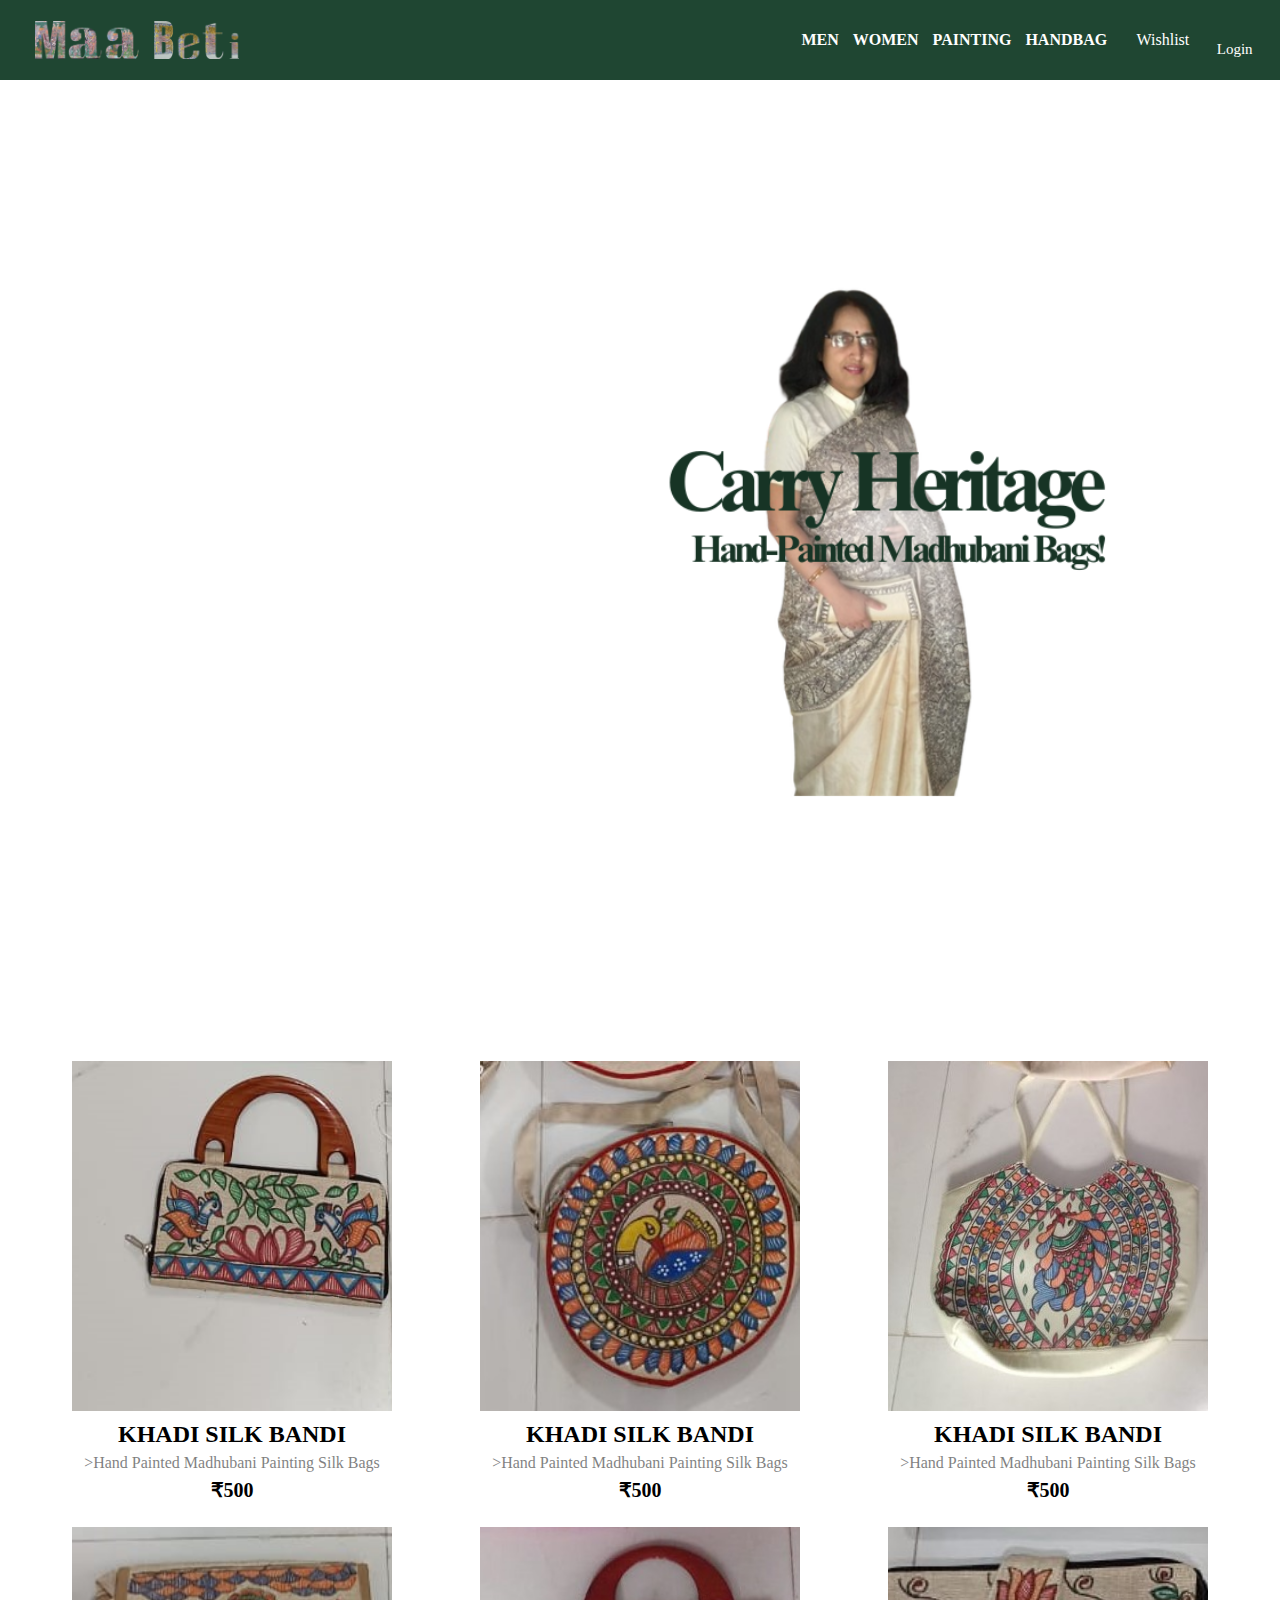
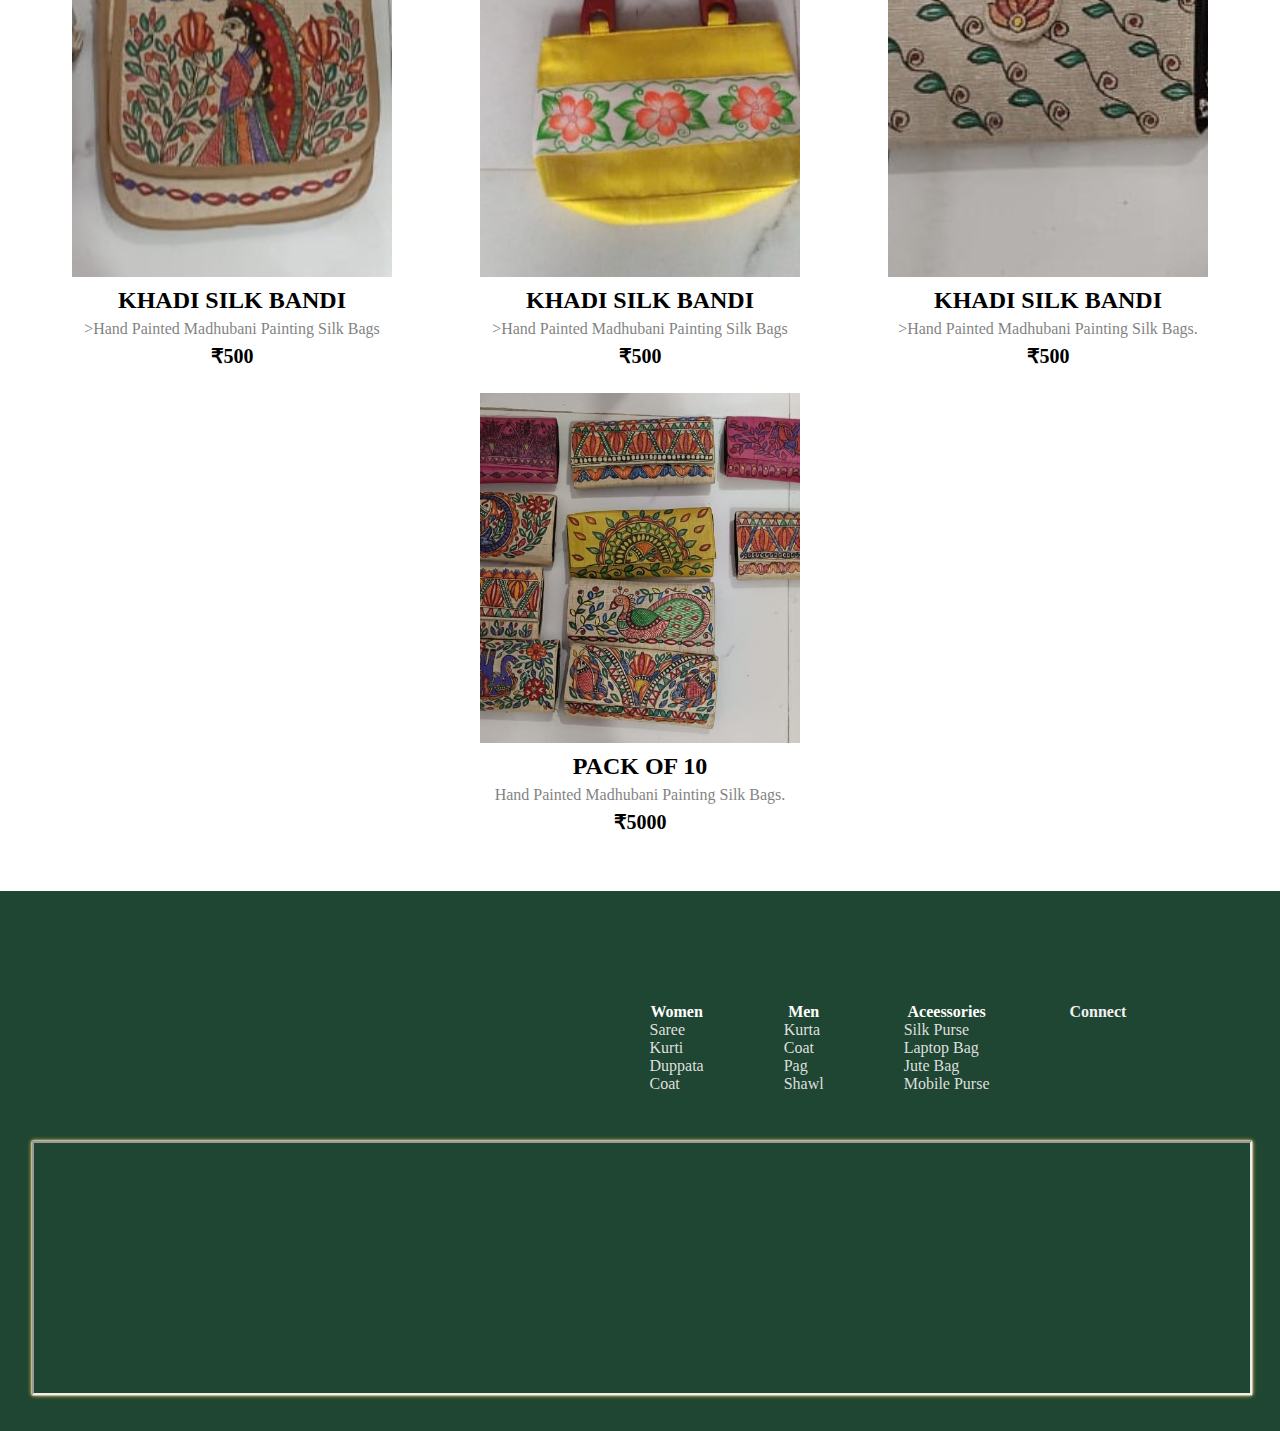
==== Maa Beti/bag.html @ bf605cb2 "adding to the repo" ====
<!DOCTYPE html>
<html lang="en">

<head>
    <meta charset="UTF-8">
    <meta name="viewport" content="width=device-width, initial-scale=1.0">
    <title>Bag Section</title>
    <link rel="stylesheet" href="https://cdnjs.cloudflare.com/ajax/libs/font-awesome/6.5.1/css/all.min.css"
        integrity="sha512-DTOQO9RWCH3ppGqcWaEA1BIZOC6xxalwEsw9c2QQeAIftl+Vegovlnee1c9QX4TctnWMn13TZye+giMm8e2LwA=="
        crossorigin="anonymous" referrerpolicy="no-referrer" />

    <link rel="stylesheet" href="st.css">
    <link rel="stylesheet" href="women.css">
</head>
<header>
    <div class="nav">
        <div class="n-logo">
            <a href="index.html">
                <div class="logo"></div>
            </a>
        </div>
        <div class="n-search border">
            <!-- <input class="ss" placeholder="Search Item" value="">
            <a href="" style="text-decoration: none;">
                <button class="search ser">
                    <i id="direct" class="fa-solid fa-magnifying-glass"></i>
                </button>
            </a> -->
        </div>
        <div class="n-menU">
            <div class="dropdown dropdown-1">
                <a href="Men.html" style="text-decoration: none;">
                    <p>MEN</p>
                </a>
                <div class="dropdown-content">
                    <a href="#bandi-section">BANDI</a>
                    <a href="#kurta-section">KURTA</a>
                    <a href="#shawl-pag-section">SHAWL & PAG</a>
                </div>
            </div>
            <div class="dropdown dropdown-4">
                <a href="Women.html" style="text-decoration: none;">
                    <p>WOMEN</p>
                </a>
                <div class="dropdown-content">
                    <a href="Women.html">SAREE</a>
                    <a href="Women.html">KURTI</a>
                    <a href="Women.html">DUPPATA</a>
                    <a href="Women.html">BANDI & COAT</a>
                </div>
            </div>
            <div class="dropdown dropdown-2">

                <a href="painting.html" style="text-decoration: none;">
                    <p>PAINTING</p>
                </a>
                <!-- <div class="dropdown-content">
                    <a href="#">CLOTH</a>
                    <a href="#">PAPER</a>
                    <a href="#">CUSTOMIZE</a>
                </div> -->
            </div>
            <div class="dropdown dropdown-3">
                <a href="bag.html" style="text-decoration: none;">
                    <p>HANDBAG</p>
                </a>
                <!-- <div class="dropdown-content">
                    <a href="#">PURSE</a>
                    <a href="#">UNISEX</a>
                    <a href="#">SILK PURSE</a>
                    <a href="#">JUTE PURSE</a>
                </div> -->
            </div>

        </div>

        <div class="wishlisttt">
            <a id="islog" href="Wishlist.html" style="text-decoration: none; color:white;">
                <i class="fa-solid fa-cart-shopping"></i>
                <p>Wishlist</p>
            </a>
        </div>

        <div class="log" id="profile-section">
            <!-- <a href="login.html" style="text-decoration: none; color:white;">
                <i class="fa-solid fa-user"></i>
                <p>Profile</p>
            </a> -->
        </div>
    </div>

    <div class="bor"></div>
</header>

<!-- <div class="bag_container">
    <div class="slider-bag_image">
        <img src="images/image1-2.png" height="100%" alt="bag1" />
    </div>
    <div class="bag_description">
        <h1 class="bag_heading">Carry Heritage</h1>
        <h4 class="bag_SubHeading">Hand-Painted Madhubani Bags!</h4>
    </div>
</div> -->

<div class="main-image">
    <img class="mySlides" src="images/Slider/slider20.png" style="width: fit-content; height:100%;
     margin-left:20rem;">
</div>

<body>
    <h2 class="ourHeadingg"></h2>

    <div class="product-container">
        <div class="product-card">
            <div class="product-image">
                <img src="images/Bags/bag17.jpg" class="product-thumb" alt="">
                <button class="card-btn butt" id="13">add to whislist</button>
            </div>
            <div class="product-info">
                <h2 class="product-brand">Khadi Silk Bandi</h2>
                <p class="product-short-des">>Hand Painted Madhubani Painting Silk Bags</p>
                <span class="price">₹500</span>
            </div>
        </div>
        <div class="product-card">
            <div class="product-image">
                <img src="images/Bags/bag16.jpg" class="product-thumb" alt="">
                <button class="card-btn butt" id="14">add to whislist</button>
            </div>
            <div class="product-info">
                <h2 class="product-brand">Khadi Silk Bandi</h2>
                <p class="product-short-des">>Hand Painted Madhubani Painting Silk Bags</p>
                <span class="price">₹500</span>
            </div>
        </div>
        <div class="product-card">
            <div class="product-image">
                <img src="images/Bags/bag3.jpg" class="product-thumb" alt="">
                <button class="card-btn butt" id="15">add to whislist</button>
            </div>
            <div class="product-info">
                <h2 class="product-brand">Khadi Silk Bandi</h2>
                <p class="product-short-des">>Hand Painted Madhubani Painting Silk Bags</p>
                <span class="price">₹500</span>
            </div>
        </div>
        <div class="product-card">
            <div class="product-image">
                <img src="images/Bags/bag13.jpg" class="product-thumb" alt="">
                <button class="card-btn butt" id="16">add to whislist</button>
            </div>
            <div class="product-info">
                <h2 class="product-brand">Khadi Silk Bandi</h2>
                <p class="product-short-des">>Hand Painted Madhubani Painting Silk Bags</p>
                <span class="price">₹500</span>
            </div>
        </div>
        <div class="product-card">
            <div class="product-image">
                <img src="images/Bags/bag14.jpg" class="product-thumb" alt="">
                <button class="card-btn butt" id="17">add to whislist</button>
            </div>
            <div class="product-info">
                <h2 class="product-brand">Khadi Silk Bandi</h2>
                <p class="product-short-des">>Hand Painted Madhubani Painting Silk Bags</p>
                <span class="price">₹500</span>
            </div>
        </div>
        <div class="product-card">
            <div class="product-image">
                <img src="images/Bags/bag5.jpg" class="product-thumb" alt="">
                <button class="card-btn butt" id="18">add to whislist</button>
            </div>
            <div class="product-info">
                <h2 class="product-brand">Khadi Silk Bandi</h2>
                <p class="product-short-des">>Hand Painted Madhubani Painting Silk Bags.</p>
                <span class="price">₹500</span>
            </div>
        </div>
        <div class="product-card">
            <div class="product-image">
                <img src="images/Bags/bag11.jpg" class="product-thumb" alt="">
                <button class="card-btn butt" id="19">add to whislist</button>
            </div>
            <div class="product-info">
                <h2 class="product-brand">Pack of 10</h2>
                <p class="product-short-des">Hand Painted Madhubani Painting Silk Bags.</p>
                <span class="price">₹5000</span>
            </div>
        </div>
    </div>
    <script src="script.js"></script>
    <script src="wish.js"></script>
</body>

<footer>
    <div class="fo">
        <div class="foo-products">
            <div class="foo-p-women">
                <a href="Women.html" style="text-decoration: none; color:white;">
                    <h4>Women</h4>
                    <p>Saree</p>
                    <p>Kurti</p>
                    <p>Duppata</p>
                    <p>Coat</p>
                </a>
            </div>
            <div class="foo-p-men">
                <a href="Men.html" style="text-decoration: none; color:white;">
                    <h4>Men</h4>
                    <p>Kurta</p>
                    <p>Coat</p>
                    <p>Pag</p>
                    <p>Shawl</p>
                </a>
            </div>
            <div class="foo-p-accessories">
                <a href="bag.html" style="text-decoration: none; color:white;">
                    <h4>Aceessories</h4>
                    <p>Silk Purse</p>
                    <p>Laptop Bag</p>
                    <p>Jute Bag</p>
                    <p>Mobile Purse</p>
                </a>
            </div>
        </div>
        <div class="foo-connect">
            <h4>Connect</h4>
            <div class="icon">
                <a color="white" href="https://www.instagram.com/maabetimadhubanipainting/?hl=en">
                    <i class="fa-brands fa-instagram"></i>
                </a>
                <a href="https://jsdl.in/DT-51I2EAA66QM">
                    <i color="white" class="fa-solid fa-phone-volume"></i>
                    <!-- <i color="white" class="fa-regular fa-phone"></i> -->
                </a>
                <a href="https://m.facebook.com/profile.php?id=100010985732887">
                    <i color="white" class="fa-brands fa-facebook"></i>
                </a>
            </div>

        </div>
    </div>
    <iframe
        src="https://www.google.com/maps/embed?pb=!1m18!1m12!1m3!1d1778.7227191213854!2d85.35719507191678!3d23.399555168098885!2m3!1f0!2f0!3f0!3m2!1i1024!2i768!4f13.1!3m3!1m2!1s0x39f4e31cebcba32b%3A0x267e008ab7029c8e!2sMAA%20BETI%20MADHUBANI%20PAINTING%20SHOP!5e0!3m2!1sen!2sin!4v1713613445904!5m2!1sen!2sin"
        width="100%" height="250"
        style="box-shadow: 0 0 1px white, 0 0 2px white, 0 0 4px rgba(255, 199, 78, 0.683), 0 0 5px rgba(255, 199, 78, 0.683);"
        allowfullscreen="" loading="lazy" referrerpolicy="no-referrer-when-downgrade">
    </iframe>

</footer>

</html>
---- Maa Beti/st.css ----
* {
    margin: 0%;
    font-family: 'Times New Roman';
    border: border-box;
    text-align: center;
}

/* body {
    background-color: rgb(235, 235, 235);
} */

.nav {
    background-color: #1f4632;
    height: 80px;
    width: 100%;
    display: flex;
    justify-content: space-evenly;
    align-items: center;
    position: sticky;
}

.n-logo {
    align-items: center;
    margin-left: 0.5rem;
    height: 2.35rem;
    width: 12.7rem;
}

.logo {
    background-image: url("images/Maa_Beti_Logo.png");
    background-size: cover;
    height: 2.35rem;
    width: 12.7rem;

}

.n-search {
    width: 500px;
    display: flex;
    margin: none;
    height: 40px;
}

.ss {
    border-top-left-radius: 4px;
    border-bottom-left-radius: 4px;
    font-size: 17px;
    color: black;
    width: 100%;
    border: transparent;
    padding-left: 1rem;
    text-align: left;
}

.ser {
    background-color: #ffc74eee;
    border-top-right-radius: 4px;
    border-bottom-right-radius: 4px;
    width: 50px;
    border: transparent;
    align-items: center;
    display: flex;
    justify-content: center;
    height: 40px;
}



.ser:hover {
    background-color: rgba(255, 199, 78, 0.683);
}

/* .n-search:hover {
    border: 2px solid rgba(255, 199, 78, 0.934);
    border-radius: 4px;
    cursor: pointer;
} */

.n-menU p {
    display: inline;
    margin-left: 6px;
    color: white;
    padding: 2px;
    font-weight: 700;
}

.n-menU p:hover {
    /* background-color: rgba(255, 199, 78, 0.934); */
    color: rgba(255, 199, 78, 0.934);
    border-radius: 2px;
    cursor: pointer;
}

.dropdown {
    position: relative;
    display: inline-block;

}

.dropdown-content {
    display: none;
    position: absolute;
    background-color: #f1f1f1;
    min-width: 100px;
    box-shadow: 0px 8px 16px 0px rgba(0, 0, 0, 0.2);
    z-index: 1;
    /* text-align: left; */
}

/* Links inside the dropdown */
.dropdown-content a {
    color: black;
    padding: 12px 16px;
    text-decoration: none;
    display: block;
    /* text-align: left; */
}

.dropdown-content a:hover {
    background-color: rgba(255, 199, 78, 0.934);
    /* text-align: left; */
}

/* Show the dropdown menu on hover */
.dropdown:hover .dropdown-content {
    display: block;
    /* text-align: left; */
}



.log {
    color: white;
}

.log i {
    margin-left: 0.8rem;
    justify-content: center;
}

.log p {
    font-size: 15px;
}

.log:hover {
    border: 2px solid rgba(255, 199, 78, 0.683);
    cursor: pointer;
}

.bor {
    height: 1px;
    /* background-color: rgba(255, 199, 78, 0.683); */
}

.mySlides {
    display: none;
    width: 100%;
    height: 100vh;
}

.main-image {
    background-size: 100% 100%;
    height: 100vh;
}

.shop {
    position: relative;
}

.shop-f {
    position: absolute;
    z-index: 2;
}

.shop-b {
    position: relative;
    z-index: 1
}



.ourHeading {
    margin-top: 3rem;
    font-size: 35px;
    color: #1f4632;
    text-shadow: #1f4632;
    padding: 2rem;
}

.product-container {
    display: flex;
    flex-wrap: wrap;
    justify-content: space-evenly;
    gap: 1rem;
}

.product-card {
    flex: 0 0 auto;
    width: 25%;
    height: 450px;
    /* margin-right: 30px; */
}

.product-image {
    position: relative;
    width: 100%;
    height: 350px;
    overflow: hidden;
}

.product-thumb {
    width: 100%;
    height: 350px;
    object-fit: cover;
}

.card-btn {
    position: absolute;
    bottom: 7px;
    left: 50%;
    transform: translateX(-50%);
    padding: 10px;
    width: 90%;
    text-transform: capitalize;
    border: none;
    outline: none;
    background: rgba(255, 199, 78, 0.934);
    border-radius: 5px;
    transition: 0.5s;
    cursor: pointer;
    opacity: 0;
}

.product-card:hover .card-btn {
    opacity: 1;
}

.card-btn:hover {
    background: rgba(255, 199, 78, 0.774);
}

.product-info {
    width: 100%;
    height: 100px;
    padding-top: 10px;
}

.product-brand {
    text-transform: uppercase;
}

.product-short-des {
    width: 100%;
    height: 20px;
    line-height: 20px;
    overflow: hidden;
    opacity: 0.5;
    text-transform: capitalize;
    margin: 5px 0;
}

.price {
    font-weight: 900;
    font-size: 20px;
}


.btn {
    /* padding-left: 3rem;
    padding-right: 3rem; */
    /* border: none; */
    background-color: rgba(255, 199, 78, 0.774);
    font-size: 25px;
    border-radius: 5px;
    border: none;
    padding: 8px;
    width: 10%;
}

.btn:hover {
    border: 1px solid black;
    cursor: pointer;
}

.newSeason {
    margin-top: 3rem;
    margin-bottom: 3rem;
    display: flex;
}

.nsItem {
    padding: 1rem;
    flex: 1;
    background-color: #1f4632;
    color: white;
    display: flex;
    flex-direction: column;
    align-items: center;
    justify-content: center;
    text-align: center;
}

.nsImg {
    width: 100%;
    height: 400px;
}

.nsImg :hover {
    opacity: 90%;
}

.nsTitle {
    font-size: 40px;
}

.nsButton {
    padding: 15px;
    font-weight: 600;
    cursor: pointer;
}

.fo {
    display: flex;
    justify-content: right;
    margin-bottom: 3rem;
    padding-top: 5rem;
    width: 90%;
    gap: 5rem;
}

footer {
    /* clip-path: polygon(0 15%, 100% 0, 100% 100%, 0% 100%); */
    background-color: #1f4632;
    margin-top: 3rem;
    padding: 2rem;
    color: #f1f1f1;
}

.foo-products {
    /* margin-left: 0.3rem; */
    display: flex;
    justify-content: space-between;
    flex-wrap: wrap;
    gap: 5rem;
}

.foo-products p {
    font-size: medium;
    color: rgba(228, 228, 228, 0.995);
    text-align: left;
}


.icon {
    gap: 3rem;
    color: white;
}

.icon i {
    color: white;
}



.PlaceOrder {
    background-color: rgba(255, 199, 78, 0.774);
    font-size: 25px;
    border-radius: 5px;
    border: none;
    padding: 8px;
    width: fit-content;
}

.PlaceOrder:hover {
    border: 1px solid black;
    cursor: pointer;
}
---- Maa Beti/women.css ----
.ourHeadingg {
    margin-top: 1rem;
    margin-left: 3.5rem;
    font-size: 35px;
    color: #1f4632;
    text-shadow: #1f4632;
    padding: 2rem;
    /* text-align: left; */
}

.ourSubHeading {
    margin-left: 3.9rem;
    font-size: 25px;
    padding-left: 2rem;
    padding-bottom: 2rem;
    color: #1f4632;
    text-shadow: #1f4632;
    text-align: left;
    font-weight: 900;
}

.bag_container {
    position: relative;
    margin-top: 2.8rem;
}



.slider-bag_image {
    position: absolute;
    z-index: 0;
    height: 100%;
    width: 100%;
}

.bag_description {
    position: relative;
    padding: 15rem;
}

.bag_heading {
    color: #173425;
    font-size: 4rem;
}

.bag_SubHeading {
    color: #173425;
    font-size: 1.5rem;
}
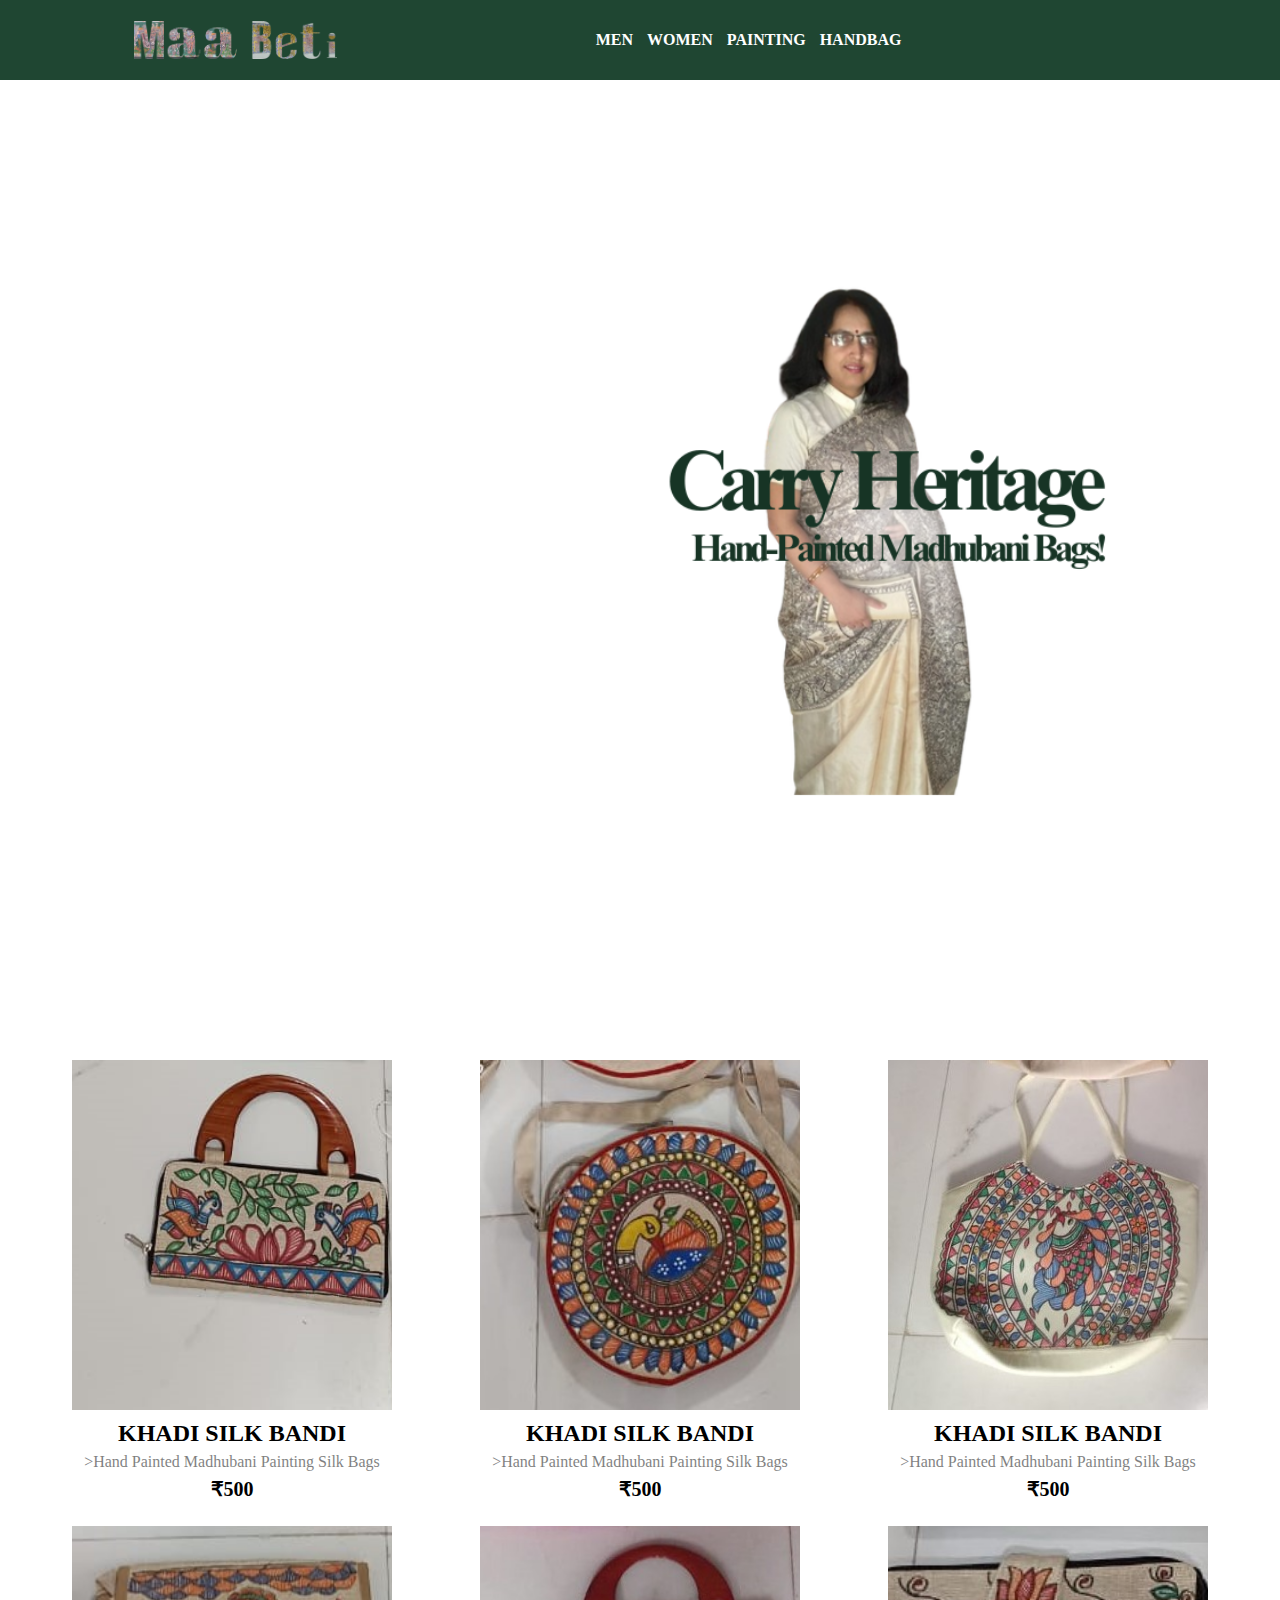
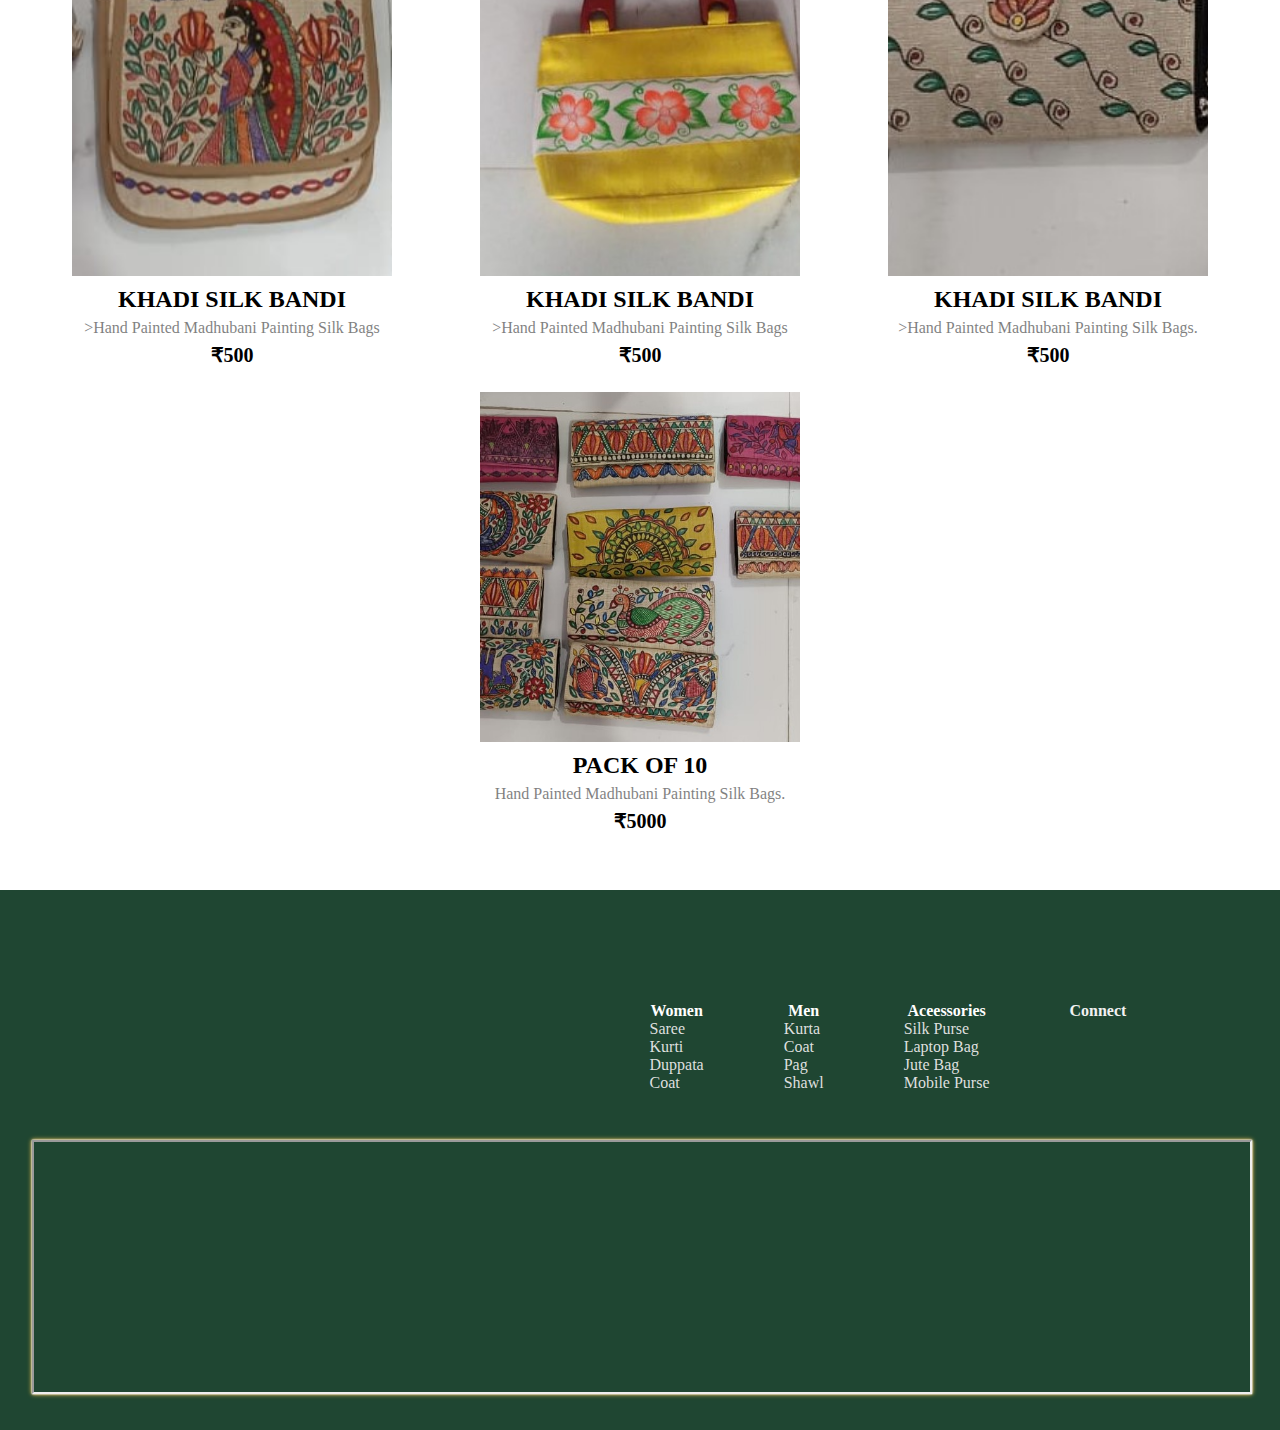
==== commit a1193334: "nav-bar-modified" ====
--- a/Maa Beti/bag.html
+++ b/Maa Beti/bag.html
@@ -19,23 +19,15 @@
                 <div class="logo"></div>
             </a>
         </div>
-        <div class="n-search border">
-            <!-- <input class="ss" placeholder="Search Item" value="">
-            <a href="" style="text-decoration: none;">
-                <button class="search ser">
-                    <i id="direct" class="fa-solid fa-magnifying-glass"></i>
-                </button>
-            </a> -->
-        </div>
         <div class="n-menU">
             <div class="dropdown dropdown-1">
                 <a href="Men.html" style="text-decoration: none;">
                     <p>MEN</p>
                 </a>
                 <div class="dropdown-content">
-                    <a href="#bandi-section">BANDI</a>
-                    <a href="#kurta-section">KURTA</a>
-                    <a href="#shawl-pag-section">SHAWL & PAG</a>
+                    <a href="#m-section">BANDI</a>
+                    <a href="#m-section">KURTA</a>
+                    <a href="#m-section">SHAWL & PAG</a>
                 </div>
             </div>
             <div class="dropdown dropdown-4">
@@ -43,51 +35,28 @@
                     <p>WOMEN</p>
                 </a>
                 <div class="dropdown-content">
-                    <a href="Women.html">SAREE</a>
-                    <a href="Women.html">KURTI</a>
+                    <a href="#womemen-section">SAREE</a>
+                    <a href="#womemen-section">KURTI</a>
                     <a href="Women.html">DUPPATA</a>
                     <a href="Women.html">BANDI & COAT</a>
                 </div>
             </div>
             <div class="dropdown dropdown-2">
-
                 <a href="painting.html" style="text-decoration: none;">
                     <p>PAINTING</p>
                 </a>
-                <!-- <div class="dropdown-content">
-                    <a href="#">CLOTH</a>
-                    <a href="#">PAPER</a>
-                    <a href="#">CUSTOMIZE</a>
-                </div> -->
+              
             </div>
             <div class="dropdown dropdown-3">
                 <a href="bag.html" style="text-decoration: none;">
                     <p>HANDBAG</p>
                 </a>
-                <!-- <div class="dropdown-content">
-                    <a href="#">PURSE</a>
-                    <a href="#">UNISEX</a>
-                    <a href="#">SILK PURSE</a>
-                    <a href="#">JUTE PURSE</a>
-                </div> -->
-            </div>
-
-        </div>
-
-        <div class="wishlisttt">
-            <a id="islog" href="Wishlist.html" style="text-decoration: none; color:white;">
-                <i class="fa-solid fa-cart-shopping"></i>
-                <p>Wishlist</p>
-            </a>
-        </div>
-
-        <div class="log" id="profile-section">
-            <!-- <a href="login.html" style="text-decoration: none; color:white;">
-                <i class="fa-solid fa-user"></i>
-                <p>Profile</p>
-            </a> -->
-        </div>
-    </div>
+               
+            </div>
+
+        </div>
+
+      
 
     <div class="bor"></div>
 </header>
@@ -114,7 +83,7 @@
         <div class="product-card">
             <div class="product-image">
                 <img src="images/Bags/bag17.jpg" class="product-thumb" alt="">
-                <button class="card-btn butt" id="13">add to whislist</button>
+                
             </div>
             <div class="product-info">
                 <h2 class="product-brand">Khadi Silk Bandi</h2>
@@ -125,7 +94,7 @@
         <div class="product-card">
             <div class="product-image">
                 <img src="images/Bags/bag16.jpg" class="product-thumb" alt="">
-                <button class="card-btn butt" id="14">add to whislist</button>
+                
             </div>
             <div class="product-info">
                 <h2 class="product-brand">Khadi Silk Bandi</h2>
@@ -136,7 +105,7 @@
         <div class="product-card">
             <div class="product-image">
                 <img src="images/Bags/bag3.jpg" class="product-thumb" alt="">
-                <button class="card-btn butt" id="15">add to whislist</button>
+                
             </div>
             <div class="product-info">
                 <h2 class="product-brand">Khadi Silk Bandi</h2>
@@ -147,7 +116,7 @@
         <div class="product-card">
             <div class="product-image">
                 <img src="images/Bags/bag13.jpg" class="product-thumb" alt="">
-                <button class="card-btn butt" id="16">add to whislist</button>
+                
             </div>
             <div class="product-info">
                 <h2 class="product-brand">Khadi Silk Bandi</h2>
@@ -158,7 +127,7 @@
         <div class="product-card">
             <div class="product-image">
                 <img src="images/Bags/bag14.jpg" class="product-thumb" alt="">
-                <button class="card-btn butt" id="17">add to whislist</button>
+                
             </div>
             <div class="product-info">
                 <h2 class="product-brand">Khadi Silk Bandi</h2>
@@ -169,7 +138,7 @@
         <div class="product-card">
             <div class="product-image">
                 <img src="images/Bags/bag5.jpg" class="product-thumb" alt="">
-                <button class="card-btn butt" id="18">add to whislist</button>
+                
             </div>
             <div class="product-info">
                 <h2 class="product-brand">Khadi Silk Bandi</h2>
@@ -180,7 +149,7 @@
         <div class="product-card">
             <div class="product-image">
                 <img src="images/Bags/bag11.jpg" class="product-thumb" alt="">
-                <button class="card-btn butt" id="19">add to whislist</button>
+                
             </div>
             <div class="product-info">
                 <h2 class="product-brand">Pack of 10</h2>
--- a/Maa Beti/st.css
+++ b/Maa Beti/st.css
@@ -5,16 +5,14 @@
     text-align: center;
 }
 
-/* body {
-    background-color: rgb(235, 235, 235);
-} */
+
 
 .nav {
     background-color: #1f4632;
     height: 80px;
     width: 100%;
     display: flex;
-    justify-content: space-evenly;
+    justify-content:space-around;
     align-items: center;
     position: sticky;
 }
@@ -34,47 +32,6 @@
 
 }
 
-.n-search {
-    width: 500px;
-    display: flex;
-    margin: none;
-    height: 40px;
-}
-
-.ss {
-    border-top-left-radius: 4px;
-    border-bottom-left-radius: 4px;
-    font-size: 17px;
-    color: black;
-    width: 100%;
-    border: transparent;
-    padding-left: 1rem;
-    text-align: left;
-}
-
-.ser {
-    background-color: #ffc74eee;
-    border-top-right-radius: 4px;
-    border-bottom-right-radius: 4px;
-    width: 50px;
-    border: transparent;
-    align-items: center;
-    display: flex;
-    justify-content: center;
-    height: 40px;
-}
-
-
-
-.ser:hover {
-    background-color: rgba(255, 199, 78, 0.683);
-}
-
-/* .n-search:hover {
-    border: 2px solid rgba(255, 199, 78, 0.934);
-    border-radius: 4px;
-    cursor: pointer;
-} */
 
 .n-menU p {
     display: inline;
@@ -82,6 +39,7 @@
     color: white;
     padding: 2px;
     font-weight: 700;
+    width: 70%;
 }
 
 .n-menU p:hover {
